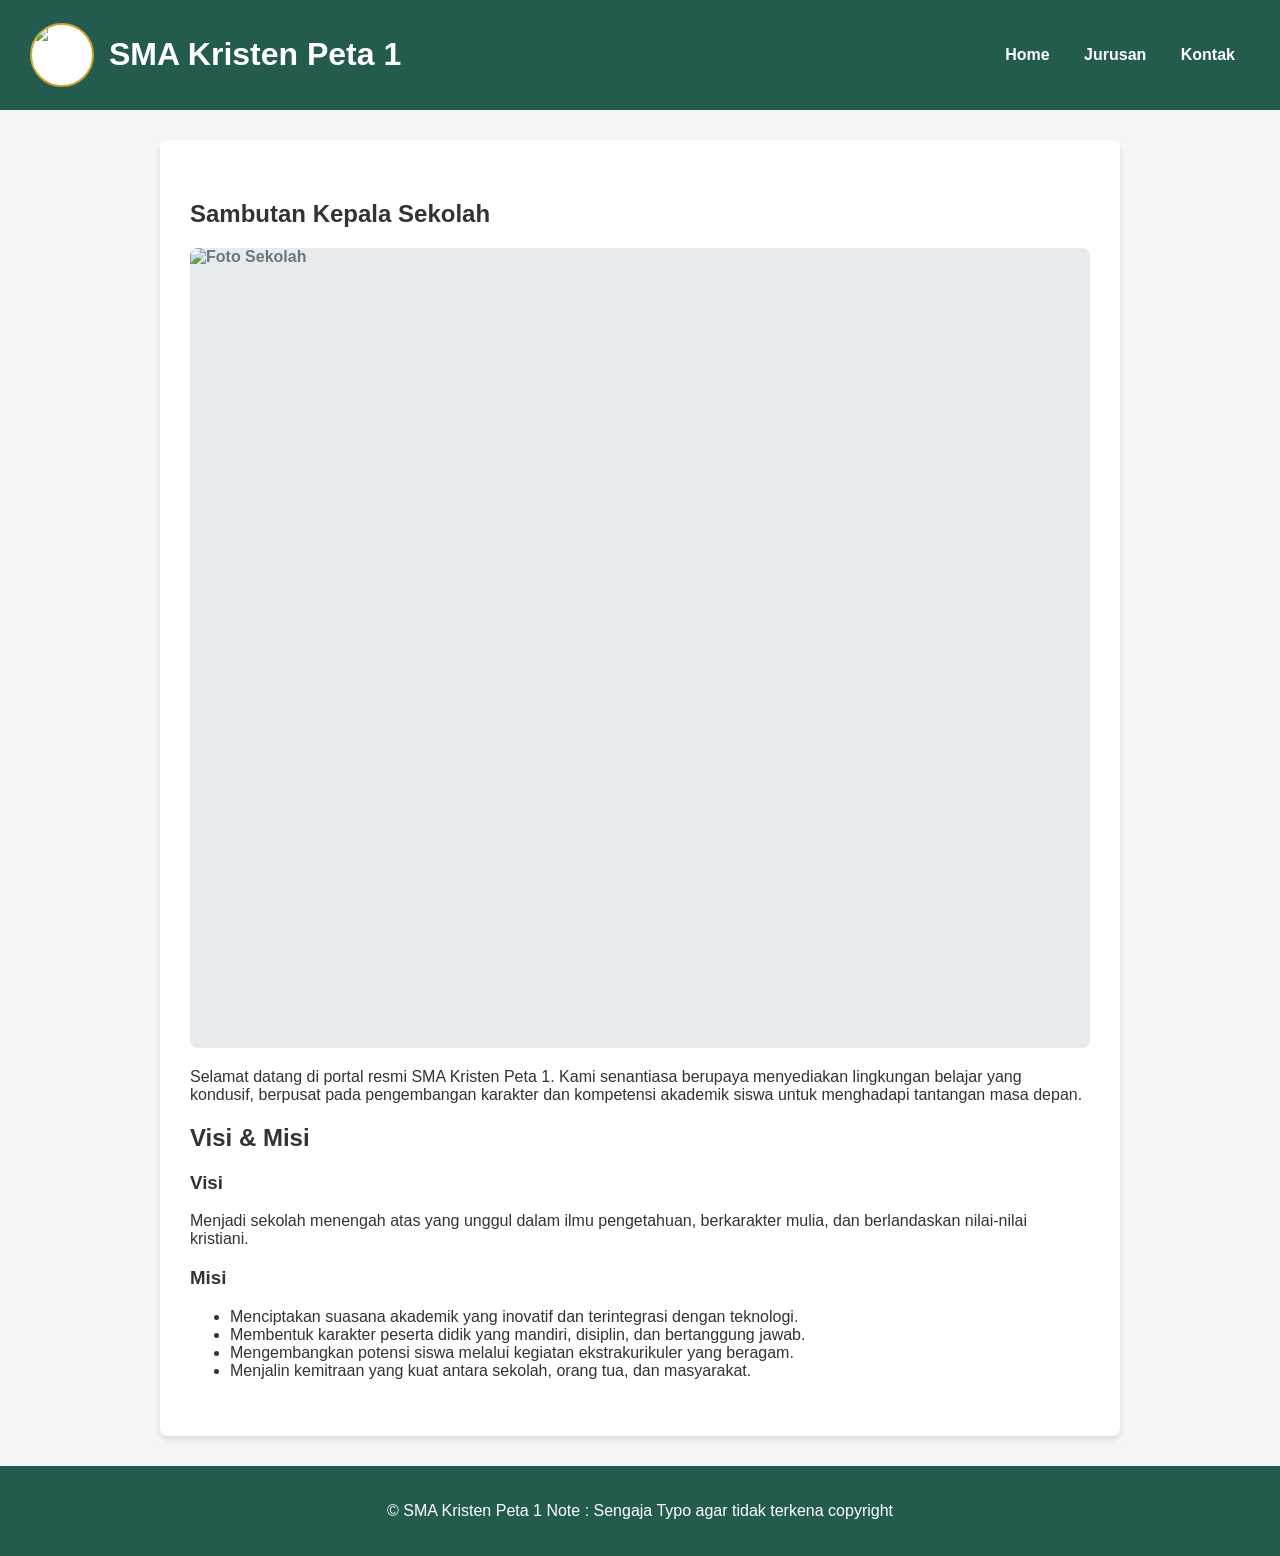
==== index.html @ 4df32e68 "Add files via upload" ====
<!doctype html>
<html lang="id">
  <head>
    <meta charset="UTF-8" />
    <meta name="viewport" content="width=device-width, initial-scale=1.0" />
    <title>Beranda - SMA Kristen Peta 1</title>
    <link rel="stylesheet" href="style.css" />
  </head>
  <body>
    <header>
      <div class="logo-container">
        <img src="img/logo.png" alt="Logo SMA Kristen Peta 1" />
        <h1>SMA Kristen Peta 1</h1>
      </div>
      <nav>
        <a href="index.html">Home</a>
        <a href="jurusan.html">Jurusan</a>
        <a href="kontak.html">Kontak</a>
      </nav>
    </header>

    <section>
      <h2>Sambutan Kepala Sekolah</h2>
      <div class="photo-spot" style="height: 800px">
        <img src="img/sekolah.jpg" alt="Foto Sekolah" />
      </div>
      <p>
        Selamat datang di portal resmi SMA Kristen Peta 1. Kami senantiasa
        berupaya menyediakan lingkungan belajar yang kondusif, berpusat pada
        pengembangan karakter dan kompetensi akademik siswa untuk menghadapi
        tantangan masa depan.
      </p>

      <h2>Visi & Misi</h2>
      <h3>Visi</h3>
      <p>
        Menjadi sekolah menengah atas yang unggul dalam ilmu pengetahuan,
        berkarakter mulia, dan berlandaskan nilai-nilai kristiani.
      </p>

      <h3>Misi</h3>
      <ul>
        <li>
          Menciptakan suasana akademik yang inovatif dan terintegrasi dengan
          teknologi.
        </li>
        <li>
          Membentuk karakter peserta didik yang mandiri, disiplin, dan
          bertanggung jawab.
        </li>
        <li>
          Mengembangkan potensi siswa melalui kegiatan ekstrakurikuler yang
          beragam.
        </li>
        <li>
          Menjalin kemitraan yang kuat antara sekolah, orang tua, dan
          masyarakat.
        </li>
      </ul>
    </section>

    <footer>
      <p>
        &copy; SMA Kristen Peta 1 Note : Sengaja Typo agar tidak terkena
        copyright
      </p>
    </footer>
  </body>
</html>
---- style.css ----
body {
  font-family: Arial, sans-serif;
  margin: 0;
  padding: 0;
  background-color: #f4f6f5;
  color: #333;
}
header {
  background-color: #235b4e;
  color: white;
  padding: 15px 30px;
  display: flex;
  align-items: center;
  justify-content: space-between;
}
.logo-container {
  display: flex;
  align-items: center;
  gap: 15px;
}
.logo-container img {
  width: 60px;
  height: 60px;
  background-color: white;
  border-radius: 50%;
  object-fit: contain;
  border: 2px solid #cda434;
}
nav a {
  color: white;
  text-decoration: none;
  margin: 0 15px;
  font-size: 16px;
  font-weight: 600;
}
nav a:hover {
  color: #cda434;
}
section {
  padding: 40px 30px;
  max-width: 900px;
  margin: 30px auto;
  background-color: white;
  border-radius: 8px;
  box-shadow: 0 4px 6px rgba(0, 0, 0, 0.1);
}
.photo-spot {
  width: 100%;
  height: 300px;
  background-color: #e9ecef;
  display: flex;
  align-items: center;
  justify-content: center;
  margin: 20px 0;
  border-radius: 8px;
  color: #6c757d;
  font-weight: bold;
  position: relative;
  overflow: hidden;
}
.photo-spot img {
  width: 100%;
  height: 100%;
  object-fit: cover;
  position: absolute;
  top: 0;
  left: 0;
}
footer {
  background-color: #235b4e;
  color: white;
  text-align: center;
  padding: 20px;
  margin-top: auto;
}
table {
  width: 100%;
  border-collapse: collapse;
  margin-top: 20px;
}
table,
th,
td {
  border: 1px solid #ddd;
}
th,
td {
  padding: 12px;
  text-align: left;
}
th {
  background-color: #235b4e;
  color: white;
}
form {
  display: flex;
  flex-direction: column;
  gap: 15px;
  margin-top: 20px;
}
label {
  font-weight: bold;
  margin-bottom: -5px;
}
input,
textarea {
  padding: 12px;
  border: 1px solid #ccc;
  border-radius: 4px;
  width: 100%;
  box-sizing: border-box;
  font-family: inherit;
}
button {
  background-color: #cda434;
  color: #fff;
  border: none;
  padding: 12px 20px;
  cursor: pointer;
  font-size: 16px;
  font-weight: bold;
  border-radius: 4px;
  transition: background-color 0.3s;
}
button:hover {
  background-color: #b58d2a;
}
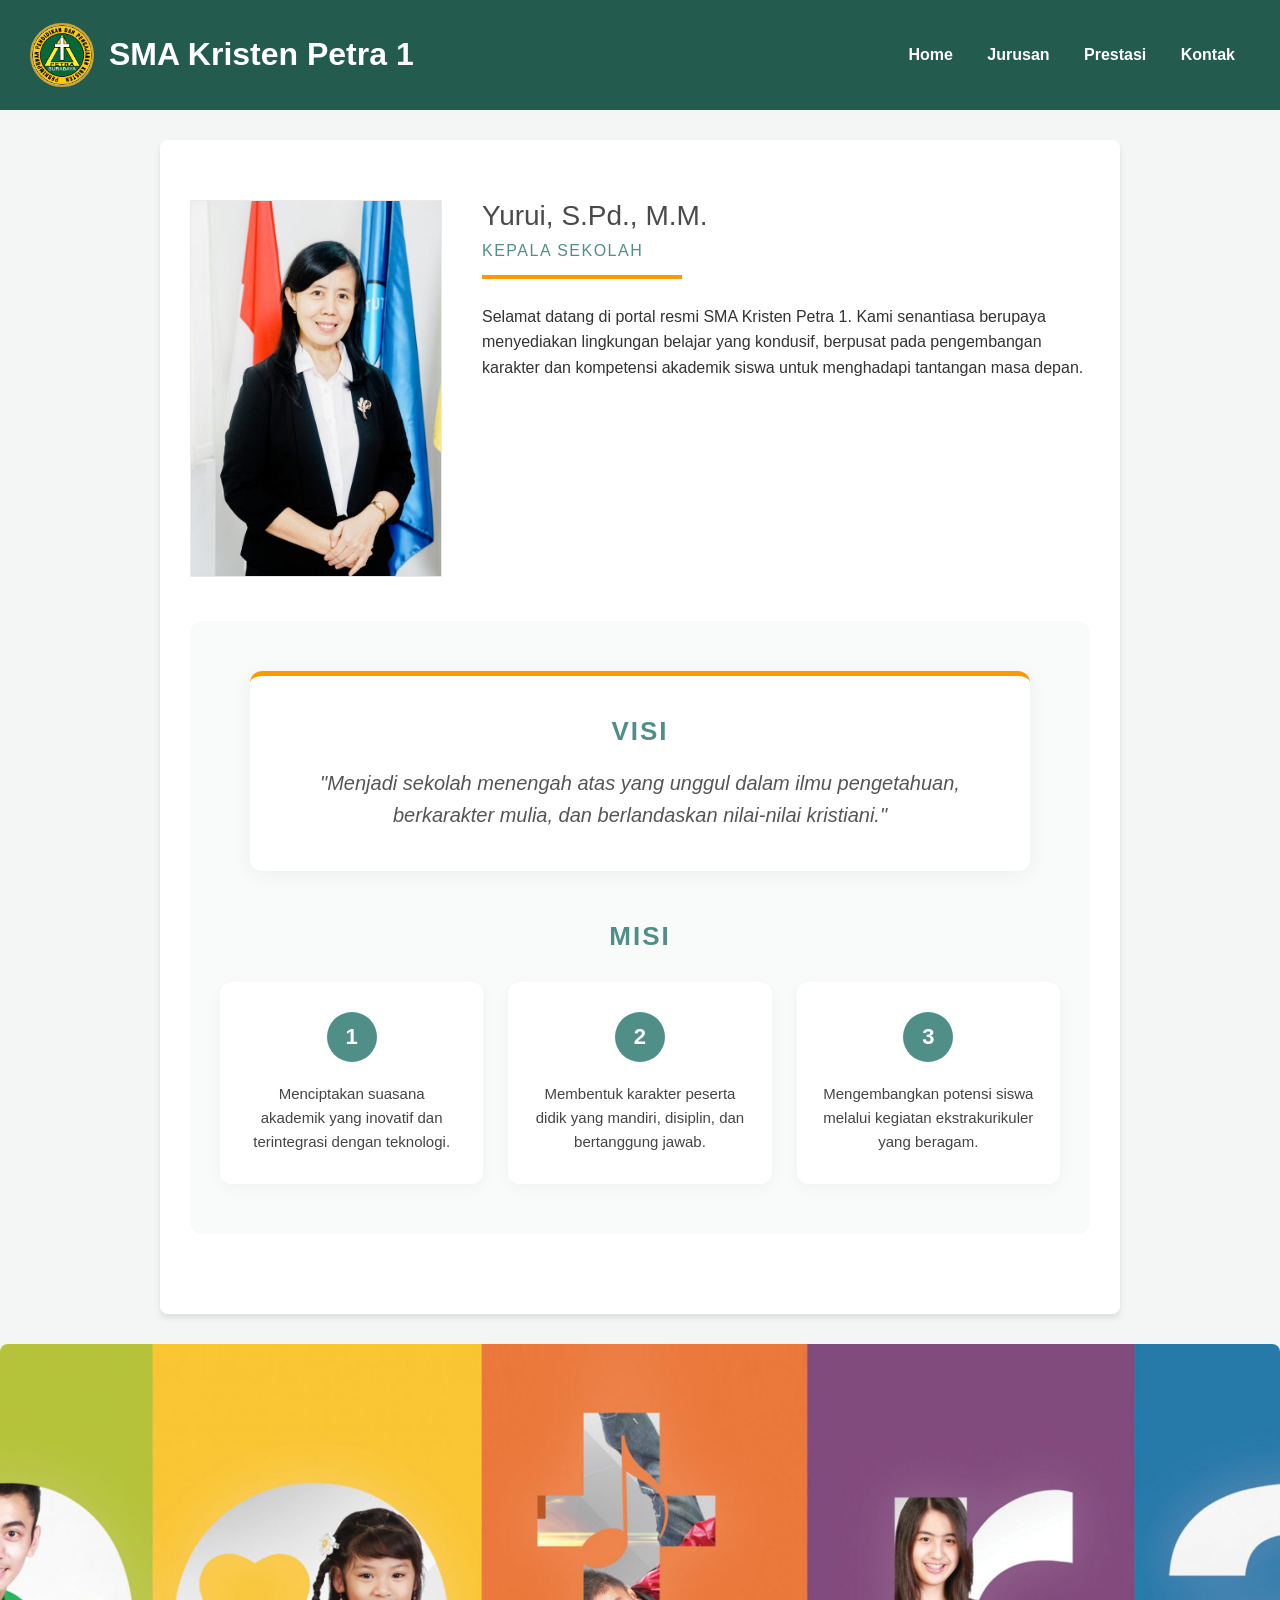
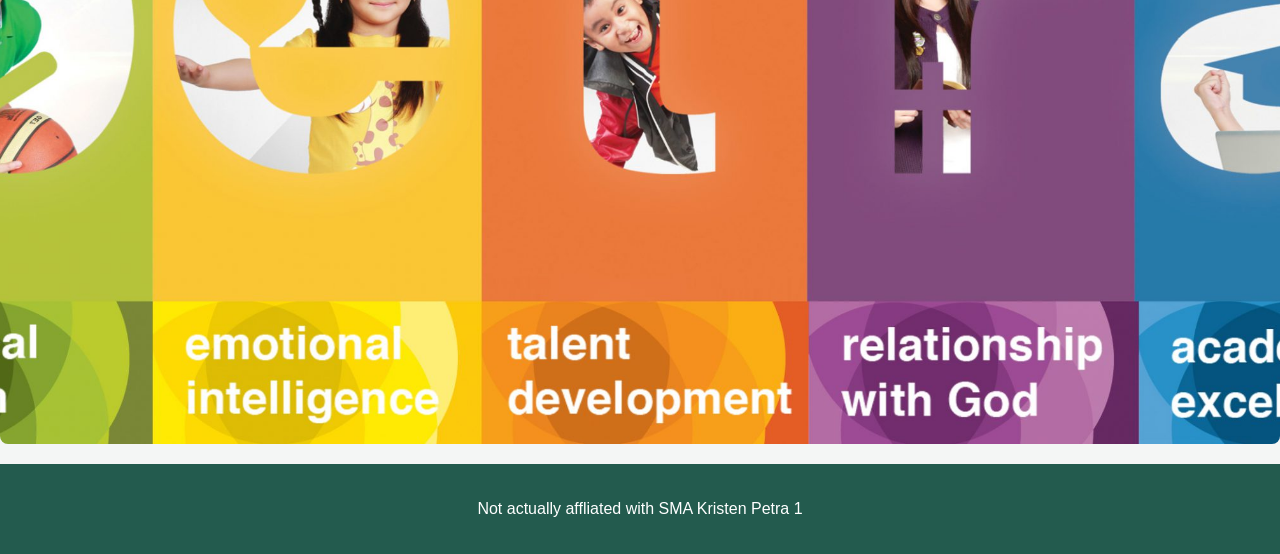
==== commit 794db9a4: "massive changes" ====
--- a/index.html
+++ b/index.html
@@ -3,67 +3,86 @@
   <head>
     <meta charset="UTF-8" />
     <meta name="viewport" content="width=device-width, initial-scale=1.0" />
-    <title>Beranda - SMA Kristen Peta 1</title>
+    <title>Beranda - SMA Kristen Petra 1</title>
     <link rel="stylesheet" href="style.css" />
   </head>
   <body>
     <header>
       <div class="logo-container">
-        <img src="img/logo.png" alt="Logo SMA Kristen Peta 1" />
-        <h1>SMA Kristen Peta 1</h1>
+        <img src="img/logo (1).png" alt="Logo SMA Kristen Petra 1" />
+        <h1>SMA Kristen Petra 1</h1>
       </div>
       <nav>
         <a href="index.html">Home</a>
         <a href="jurusan.html">Jurusan</a>
+        <a href="prestasi.html">Prestasi</a>
         <a href="kontak.html">Kontak</a>
       </nav>
     </header>
 
     <section>
-      <h2>Sambutan Kepala Sekolah</h2>
-      <div class="photo-spot" style="height: 800px">
-        <img src="img/sekolah.jpg" alt="Foto Sekolah" />
+      <div class="sambutan-container">
+        <div class="kepsek-photo">
+          <img src="img/kepala_sekolah.jpg" alt="Foto Kepala Sekolah Yurui" />
+        </div>
+        <div class="kepsek-info">
+          <h2 class="kepsek-name">Yurui, S.Pd., M.M.</h2>
+          <p class="kepsek-title">KEPALA SEKOLAH</p>
+          <div class="separator-line"></div>
+          <p class="kepsek-message">
+            Selamat datang di portal resmi SMA Kristen Petra 1. Kami senantiasa
+            berupaya menyediakan lingkungan belajar yang kondusif, berpusat pada
+            pengembangan karakter dan kompetensi akademik siswa untuk menghadapi
+            tantangan masa depan.
+          </p>
+        </div>
       </div>
-      <p>
-        Selamat datang di portal resmi SMA Kristen Peta 1. Kami senantiasa
-        berupaya menyediakan lingkungan belajar yang kondusif, berpusat pada
-        pengembangan karakter dan kompetensi akademik siswa untuk menghadapi
-        tantangan masa depan.
-      </p>
 
-      <h2>Visi & Misi</h2>
-      <h3>Visi</h3>
-      <p>
-        Menjadi sekolah menengah atas yang unggul dalam ilmu pengetahuan,
-        berkarakter mulia, dan berlandaskan nilai-nilai kristiani.
-      </p>
+      <div class="visi-misi-wrapper">
+        <div class="visi-container">
+          <div class="visi-card">
+            <h3>Visi</h3>
+            <p>
+              "Menjadi sekolah menengah atas yang unggul dalam ilmu pengetahuan,
+              berkarakter mulia, dan berlandaskan nilai-nilai kristiani."
+            </p>
+          </div>
+        </div>
 
-      <h3>Misi</h3>
-      <ul>
-        <li>
-          Menciptakan suasana akademik yang inovatif dan terintegrasi dengan
-          teknologi.
-        </li>
-        <li>
-          Membentuk karakter peserta didik yang mandiri, disiplin, dan
-          bertanggung jawab.
-        </li>
-        <li>
-          Mengembangkan potensi siswa melalui kegiatan ekstrakurikuler yang
-          beragam.
-        </li>
-        <li>
-          Menjalin kemitraan yang kuat antara sekolah, orang tua, dan
-          masyarakat.
-        </li>
-      </ul>
+        <div class="misi-container">
+          <h3 class="misi-title">Misi</h3>
+          <div class="misi-grid">
+            <div class="misi-card">
+              <div class="misi-number">1</div>
+              <p>
+                Menciptakan suasana akademik yang inovatif dan terintegrasi
+                dengan teknologi.
+              </p>
+            </div>
+            <div class="misi-card">
+              <div class="misi-number">2</div>
+              <p>
+                Membentuk karakter peserta didik yang mandiri, disiplin, dan
+                bertanggung jawab.
+              </p>
+            </div>
+            <div class="misi-card">
+              <div class="misi-number">3</div>
+              <p>
+                Mengembangkan potensi siswa melalui kegiatan ekstrakurikuler
+                yang beragam.
+              </p>
+            </div>
+        </div>
+      </div>
     </section>
 
+    <div class="photo-spot" style="height: 700px">
+      <img src="img/P.E.T.R.A-1.jpg" alt="Foto PETRA" />
+    </div>
+
     <footer>
-      <p>
-        &copy; SMA Kristen Peta 1 Note : Sengaja Typo agar tidak terkena
-        copyright
-      </p>
+      <p>Not actually affliated with SMA Kristen Petra 1</p>
     </footer>
   </body>
 </html>
--- a/style.css
+++ b/style.css
@@ -125,3 +125,165 @@
 button:hover {
   background-color: #b58d2a;
 }
+
+.sambutan-container {
+  display: flex;
+  align-items: flex-start;
+  gap: 40px;
+  margin-bottom: 40px;
+  margin-top: 20px;
+}
+
+.kepsek-photo img {
+  width: 250px;
+  height: auto;
+  object-fit: cover;
+  border: 1px solid #eaeaea;
+}
+
+.kepsek-info {
+  flex: 1;
+  display: flex;
+  flex-direction: column;
+  justify-content: flex-start;
+}
+
+.kepsek-name {
+  font-size: 28px;
+  font-weight: 400;
+  color: #4a4a4a;
+  margin: 0 0 10px 0;
+}
+
+.kepsek-title {
+  font-size: 16px;
+  color: #4f8f87;
+  letter-spacing: 1.5px;
+  margin: 0 0 15px 0;
+}
+
+.separator-line {
+  width: 200px;
+  height: 4px;
+  background-color: #ff9800;
+  margin-bottom: 25px;
+}
+
+.kepsek-message {
+  font-size: 16px;
+  line-height: 1.6;
+  color: #333;
+  margin: 0;
+}
+
+@media (max-width: 768px) {
+  .sambutan-container {
+    flex-direction: column;
+    align-items: center;
+    text-align: center;
+  }
+
+  .kepsek-info {
+    align-items: center;
+  }
+
+  .separator-line {
+    margin-left: auto;
+    margin-right: auto;
+  }
+}
+
+.visi-misi-wrapper {
+  background-color: #f9fbfa;
+  padding: 50px 30px;
+  border-radius: 12px;
+  margin: 40px 0;
+}
+
+.visi-container {
+  margin-bottom: 50px;
+}
+
+.visi-card {
+  background: #ffffff;
+  padding: 40px;
+  border-radius: 12px;
+  box-shadow: 0 4px 20px rgba(0, 0, 0, 0.05);
+  border-top: 5px solid #ff9800;
+  max-width: 700px;
+  margin: 0 auto;
+  text-align: center;
+}
+
+.visi-card h3 {
+  color: #4f8f87;
+  font-size: 26px;
+  margin-top: 0;
+  margin-bottom: 20px;
+  text-transform: uppercase;
+  letter-spacing: 2px;
+}
+
+.visi-card p {
+  font-size: 20px;
+  color: #555;
+  line-height: 1.6;
+  font-style: italic;
+  margin: 0;
+}
+
+.misi-title {
+  text-align: center;
+  color: #4f8f87;
+  font-size: 26px;
+  margin-bottom: 30px;
+  text-transform: uppercase;
+  letter-spacing: 2px;
+}
+
+.misi-grid {
+  display: grid;
+  grid-template-columns: repeat(auto-fit, minmax(240px, 1fr));
+  gap: 25px;
+}
+
+.misi-card {
+  background: #ffffff;
+  padding: 30px 25px;
+  border-radius: 12px;
+  box-shadow: 0 4px 15px rgba(0, 0, 0, 0.04);
+  position: relative;
+  transition:
+    transform 0.3s ease,
+    box-shadow 0.3s ease;
+  display: flex;
+  flex-direction: column;
+  align-items: center;
+  text-align: center;
+}
+
+.misi-card:hover {
+  transform: translateY(-8px);
+  box-shadow: 0 10px 25px rgba(0, 0, 0, 0.1);
+}
+
+.misi-number {
+  background-color: #4f8f87;
+  color: #ffffff;
+  width: 50px;
+  height: 50px;
+  display: flex;
+  align-items: center;
+  justify-content: center;
+  border-radius: 50%;
+  font-size: 22px;
+  font-weight: bold;
+  margin-bottom: 20px;
+}
+
+.misi-card p {
+  color: #444;
+  line-height: 1.6;
+  font-size: 15px;
+  margin: 0;
+}
